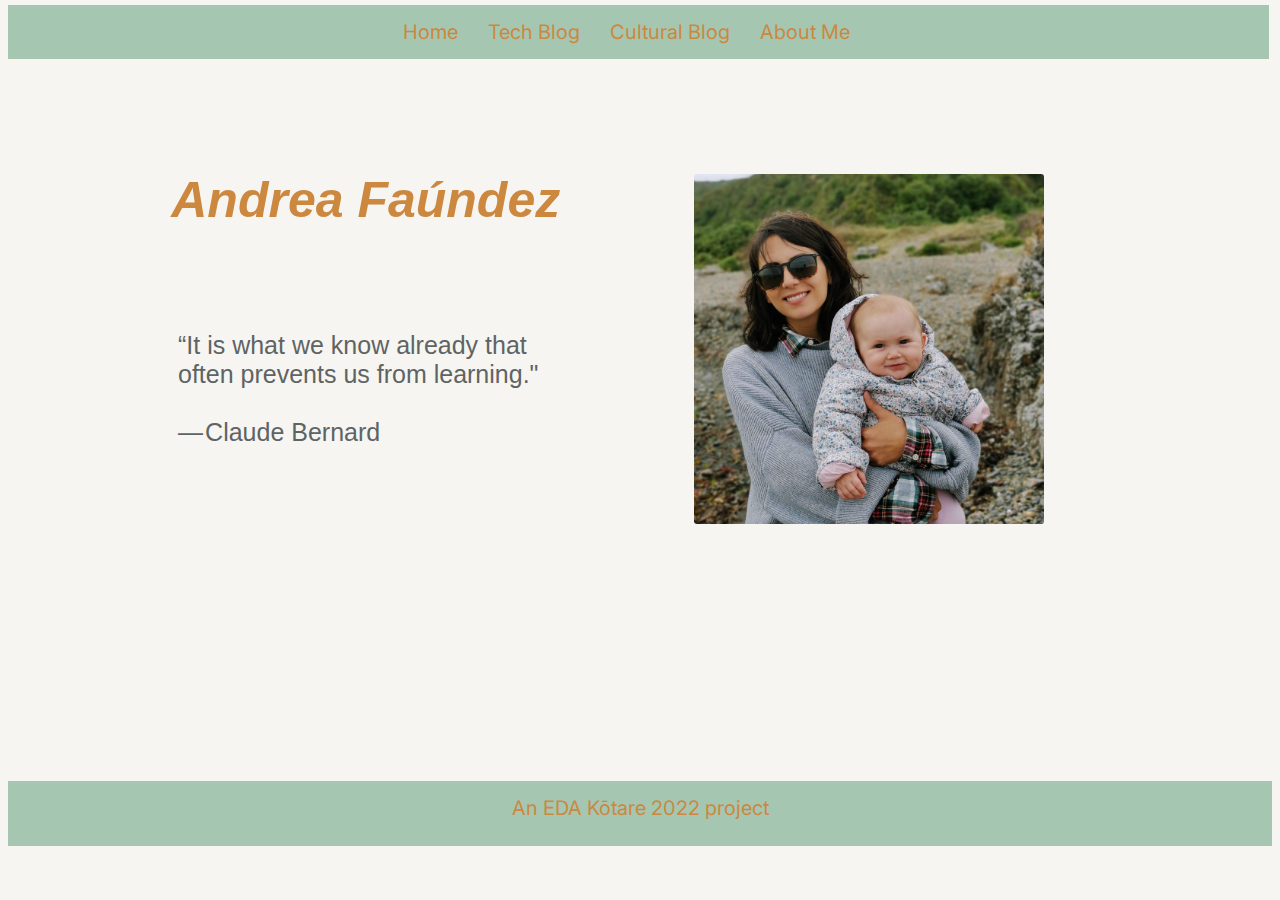
==== index.html @ 386ae407 "change colors" ====
<!DOCTYPE html>
<html>
  <head>
    <title>My EDA Blog</title>
    <meta charset="UTF-8">
    <meta name="viewport" content="width=device-width, initial-scale=1">
    <meta name="description" content="">
    <link href="styles/main.css" rel="stylesheet" type="text/css">
    <link href="http://fonts.cdnfonts.com/css/brandon-grotesque-regular?styles=16714,16715,16710,16711,16709,16712,16713" rel="stylesheet">
    <link rel="preconnect" href="https://fonts.googleapis.com">
    <link href="https://fonts.googleapis.com/css2?family=Inter:wght@100;200;400;700;800;900&display=swap" rel="stylesheet">
    <link rel="preconnect" href="https://fonts.gstatic.com" crossorigin>
  </head>
  
  <body class="index">
    <nav id="navbar" class="nav">
      <ul>
        <li><a target="_self" href="file:///Users/andreafaundez/dev-academy/andrea-faundez.github.io/index.html">Home</a></li>
        <li><a target="_self" href="file:///Users/andreafaundez/dev-academy/andrea-faundez.github.io/blog/tech-blog.html">Tech Blog</a></li>
        <li><a href="#" target="_self">Cultural Blog</a></li>
        <li><a href="#" target="_self">About Me</a></li>
      </ul>
    </nav>

    <header class="header">
      <h1><em>Andrea Faúndez</em></h1>
    </header>
    <main  class="main">
      <h3>“It is what we know already that<br>often prevents us from learning."<br><br>— Claude Bernard</h3>
    </main>
    <img class="smaller-image img" src="img/with-baby-4.jpg" alt="a mum holding her baby on a walk.">

    <footer class="footer">An EDA Kōtare 2022 project</footer>  
    <!-- this is a comment. -->
  
  </body>
</html>
---- styles/main.css ----
html {
  margin: 0px;
  outline: 0px;
}

body {
  background-color: #f7f5f1;
  color: #5e6464;
  font-family: 'Brandon Grotesque Regular', sans-serif;
  font-size: 15pt;
}
/** Index display (grid)**/
.index {
  display:grid;
  grid-template-columns: 1fr 1fr 1fr 1fr 1fr;
  grid-auto-rows: 3.7vh;
}

.nav {
  grid-column-start: 1;
  grid-column-end: 5;
  grid-row: 1;
  background-color: #a5c6b1;
  position: fixed;
  width: 98.5%;
  margin-top: -3px;
  font-family: 'Inter', sans-serif;
}

.header {
  grid-column-start: 1;
  grid-column-end: 4;
  grid-row-start: 2fr;
  grid-row-start: 2;
  grid-row-end: 4;
  margin-top: 5em;
  margin-left: 1.5em;
}

.main {
  grid-column-start: 1;
  grid-column-end: 4;
  grid-row-start: 5;
  grid-row-end: 7;
  margin-top: 8em;
  margin-left: 7em;
}

.img {
  grid-column: 4;
  grid-row-start: 6;
  grid-row-end: 8;
  margin-top: 7em;
}

/** navbar settings **/
#navbar {border-bottom: 2px solid #faf4ea}  

#navbar a {
  float: left;
  color: #cc883e;
  text-align: center;
  padding: 15px;
  text-decoration: none;
}

#navbar a:hover {
  background-color: #faf4ea;
  color: #5e6464;
}

nav ul {
   list-style: none;
   margin: 0px 5px 10px;
   padding: 0px;
   font-family: 'Inter', sans-serif;
}

nav li {
   display: inline;
   color: #cc883e;
   position: relative;
   left: 30%;
   font-family: 'Inter', sans-serif;
}

/** image settings **/
.smaller-image {
  width: 350px;
  margin: auto;
  border-radius: 3px;
}
.bigger-image {
  width: 700px;
  margin: auto;
  border-radius: 3px;
  margin-left: 10%;
}

.long-image {
  width: 350px;
  margin: 40px;
}

.medium-image {
  width: 500px;
  margin: 10px;
}

/** Text settings **/
h1 {
   font-size: 50px;
   margin: 30px;
   color: #cc883e;
   text-align: center;
}

h2 {
   font-size: 40px;
   margin: 30px;
   text-align: center;
}

h3 {
   font-size: 25px;
   font-weight: lighter;
   margin: 30px;
}

p { 
  color: #5e6464;
}

/** Blogs display (grid) **/
.blog {
  display:grid;
  grid-template-columns: 1fr 1fr;
  grid-auto-rows: 30px;
}

.section {
  grid-column-start: 1;  
  grid-row-start: 3;
  margin-top: 5em;
  margin-left: 1.5em;
}

.article-1 {
  grid-column-start: 2;
  grid-row-start: 2;
  margin-top: 8em;
}

.article-2 {
  grid-column-start: 1;
  grid-row-start: 8;
  margin-top: 8em;
  margin-left: 7em;
}

.article-3 {
  grid-column-start: 2;
  grid-row-start: 8;
  margin-top: 8em;
  margin-left: 7em;
}

.credits {
  font-size: 12px;
  margin-top: 0.2px;
  color: rgb(140, 136, 136)
}

.credits a {
  color: #7b7e7e;
}

.credits a:hover {
  color: #bbbebe;
}

.article-name {
  margin-top: 1px;
  margin-bottom: 0.5px;
  margin-left: -3px;
}

.article-description {
  margin-top: 0.5px;
  margin-bottom: 1px; 
}

.read-more {
  font-weight: bold;
  text-decoration: none;
  text-transform: uppercase;
  color: #cb8f8d;
}

/** articles display **/
.article-display {
  display:grid;
  grid-row: auto;
}

.h2 {
  grid-row-start: 3;
  margin-top: 5em;
  margin-left: 1.5em;
}

.p {
  grid-row-start: 4;
  margin-top: 5em;
  color: #5e6464;
  margin-left: 70px;
  margin-right: 90px;
}

.ul {
  list-style: disc;
  list-style-position: outside;
  color: #5e6464;
}

#photo-gallery {
  display: grid;
  grid-template-areas: "photo-1 photo-2"
                       "text-1 text-2"
                       "photo-3 photo-4"
                       "text-3 text-4";
  grid-template-columns: 1fr 1fr;
  grid-template-rows: 4fr 0.5fr 2.5fr 1fr;
}

#photo-gallery > photo-1 {
  grid-area: photo-1;
}

#photo-gallery > photo-2 {
  grid-area: photo-2;
}

#photo-gallery > text-1 {
  grid-area: text-1;
}

#photo-gallery > text-2 {
  grid-area: text-2;
}

#photo-gallery > photo-3 {
  grid-area: photo-3;
}

#photo-gallery > photo-4 {
  grid-area: photo-4;
}

#photo-gallery > text-3 {
  grid-area: text-3;
}

#photo-gallery > text-4 {
  grid-area: text-4;
}

/** Footer settings **/
footer{ 
   margin-top: 17em;
   padding-top: 1em;
   padding-bottom: 3.3em;
   text-align: center;
   color: #cc883e;
   font-family: 'Inter', sans-serif;
}

.footer {
  grid-column-start: 1;
  grid-column-end: 7;
  grid-row: 14;
  padding-top: 15px;
  padding-bottom: 50px;
  margin-bottom: -3px;
  background-color: #a5c6b1;
}

.footer-article {
  grid-column-start: 1;
  grid-column-end: 7;
  grid-row: 17;
  padding-top: 15px;
  padding-bottom: 20px;
  margin-bottom: -3px;
  background-color: #a5c6b1;
}
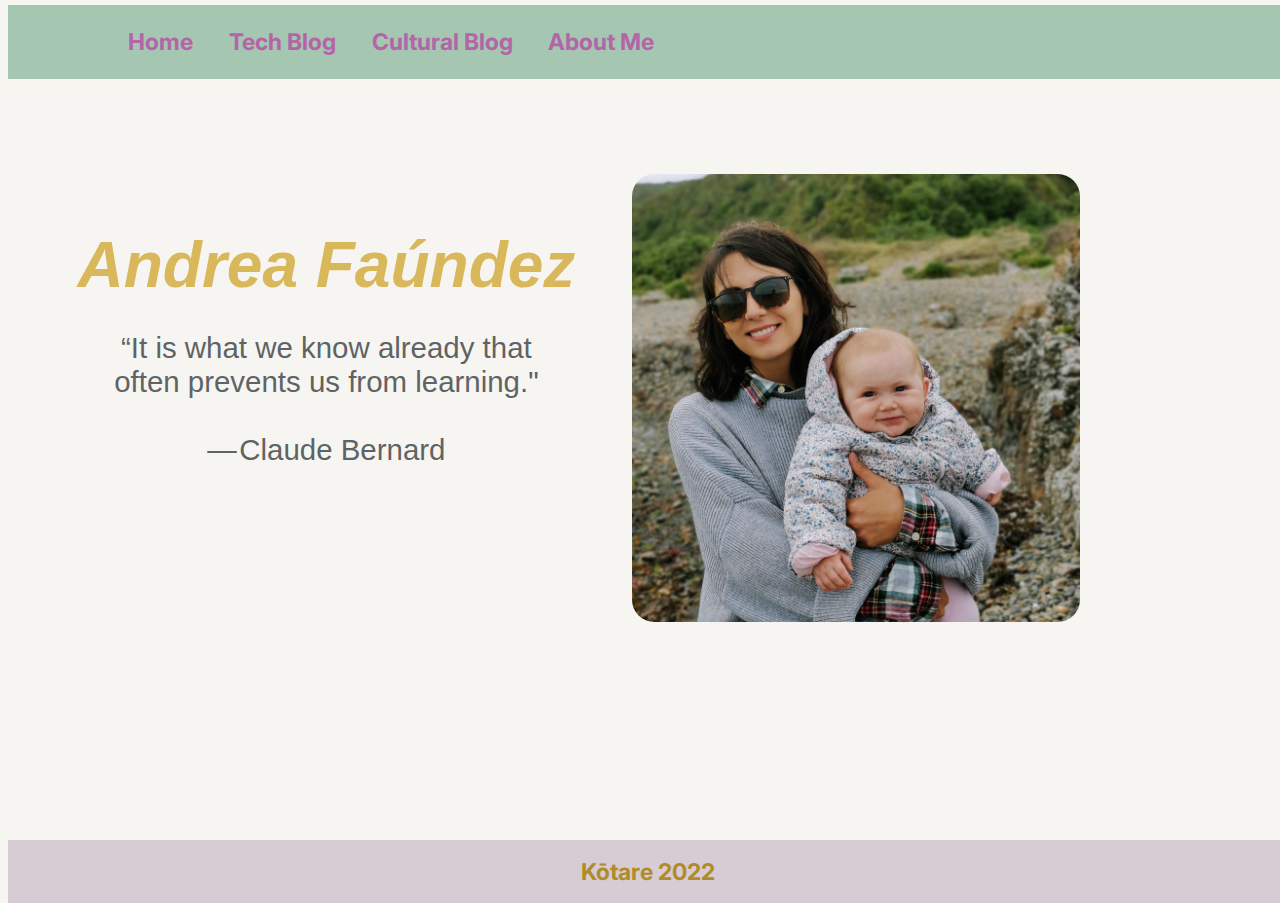
==== commit a4b6d04d: "change px for % em and vw" ====
--- a/index.html
+++ b/index.html
@@ -21,16 +21,14 @@
         <li><a href="#" target="_self">About Me</a></li>
       </ul>
     </nav>
-
-    <header class="header">
-      <h1><em>Andrea Faúndez</em></h1>
-    </header>
-    <main  class="main">
-      <h3>“It is what we know already that<br>often prevents us from learning."<br><br>— Claude Bernard</h3>
-    </main>
+    <text class="header">
+      <h1><em>Andrea Faúndez</em></h1> 
+    <h3>“It is what we know already that<br>often prevents us from learning."<br><br>— Claude Bernard</h3>
+    </text>
+    
     <img class="smaller-image img" src="img/with-baby-4.jpg" alt="a mum holding her baby on a walk.">
-
-    <footer class="footer">An EDA Kōtare 2022 project</footer>  
+    
+    <footer class="footer-home">Kōtare 2022</footer>  
     <!-- this is a comment. -->
   
   </body>
--- a/styles/main.css
+++ b/styles/main.css
@@ -7,10 +7,11 @@
   background-color: #f7f5f1;
   color: #5e6464;
   font-family: 'Brandon Grotesque Regular', sans-serif;
-  font-size: 15pt;
+  font-size: 1.8vw;
 }
 /** Index display (grid)**/
 .index {
+  width: 100vw;
   display:grid;
   grid-template-columns: 1fr 1fr 1fr 1fr 1fr;
   grid-auto-rows: 3.7vh;
@@ -22,9 +23,12 @@
   grid-row: 1;
   background-color: #a5c6b1;
   position: fixed;
-  width: 98.5%;
+  padding-left: 1.2vw;
+  padding-right: 1.2vw;
+  width: 100%;
   margin-top: -3px;
   font-family: 'Inter', sans-serif;
+  font-weight: bold;
 }
 
 .header {
@@ -33,45 +37,55 @@
   grid-row-start: 2fr;
   grid-row-start: 2;
   grid-row-end: 4;
-  margin-top: 5em;
-  margin-left: 1.5em;
-}
-
-.main {
-  grid-column-start: 1;
-  grid-column-end: 4;
-  grid-row-start: 5;
-  grid-row-end: 7;
-  margin-top: 8em;
-  margin-left: 7em;
+  margin-top: 18vh;
+  margin-left: 1vw;
 }
 
 .img {
+  width: 35vw;
   grid-column: 4;
   grid-row-start: 6;
   grid-row-end: 8;
-  margin-top: 7em;
+  margin-top: 17vh;
+}
+
+.footer-home {
+  grid-column-start: 1;
+  grid-column-end: 7;
+  grid-row-start: 26;
+  padding-top: 2vh;
+  padding-bottom: 5vh;
 }
 
 /** navbar settings **/
-#navbar {border-bottom: 2px solid #faf4ea}  
+#navbar {
+  border-bottom: 2px solid #faf4ea;
+  padding-left: 1.2vw;
+  padding-right: 1.2vw;
+  margin-top: -3px;
+}  
 
 #navbar a {
-  float: left;
-  color: #cc883e;
+  color: #b464a8;
   text-align: center;
-  padding: 15px;
+  padding-left: 1.2vw;
+  padding-right: 1.2vw;
+  margin-top: -3px;
   text-decoration: none;
 }
 
 #navbar a:hover {
   background-color: #faf4ea;
   color: #5e6464;
+  padding-top: 2%;
+  padding-bottom: 2%;
+  padding-left: 1.2vw;
+  padding-right: 1.2vw;
+  margin-top: -3px;
 }
 
 nav ul {
    list-style: none;
-   margin: 0px 5px 10px;
    padding: 0px;
    font-family: 'Inter', sans-serif;
 }
@@ -80,51 +94,54 @@
    display: inline;
    color: #cc883e;
    position: relative;
-   left: 30%;
+   left: 7vw;
    font-family: 'Inter', sans-serif;
 }
 
 /** image settings **/
 .smaller-image {
-  width: 350px;
+  width: 35vw;
   margin: auto;
-  border-radius: 3px;
+  border-radius: 5%
 }
 .bigger-image {
-  width: 700px;
+  width: 65vw;
   margin: auto;
-  border-radius: 3px;
-  margin-left: 10%;
+  border-radius: 2%;
+  margin-left: 5%;
 }
 
 .long-image {
-  width: 350px;
-  margin: 40px;
+  width: 33vw;
+  margin-left: 5%;
 }
 
 .medium-image {
-  width: 500px;
-  margin: 10px;
+  width: 45vw;
+  margin-top: 5%;
+  margin-left: 1%;
 }
 
 /** Text settings **/
 h1 {
-   font-size: 50px;
-   margin: 30px;
-   color: #cc883e;
+   font-size: 5vw;
+   margin: 4%;
+   color: #d9b85c;
    text-align: center;
 }
 
 h2 {
-   font-size: 40px;
-   margin: 30px;
+   font-size: 4vw;
+   margin: 4%;
    text-align: center;
+   font-family: 'Inter', sans-serif;
+
 }
 
 h3 {
-   font-size: 25px;
+   font-size: 2.3vw;
    font-weight: lighter;
-   margin: 30px;
+   text-align: center;
 }
 
 p { 
@@ -166,7 +183,7 @@
 }
 
 .credits {
-  font-size: 12px;
+  font-size: 0.9em;
   margin-top: 0.2px;
   color: rgb(140, 136, 136)
 }
@@ -180,14 +197,15 @@
 }
 
 .article-name {
-  margin-top: 1px;
-  margin-bottom: 0.5px;
-  margin-left: -3px;
+  margin-bottom: 0.3em;
+  text-align: left;
+  color:#353e3e;
+  font-family: 'Inter', sans-serif;
 }
 
 .article-description {
-  margin-top: 0.5px;
-  margin-bottom: 1px; 
+  margin-top: -0.3em;
+  margin-bottom: 0.5em; 
 }
 
 .read-more {
@@ -195,7 +213,17 @@
   text-decoration: none;
   text-transform: uppercase;
   color: #cb8f8d;
-}
+  font-family: 'Inter', sans-serif;
+}
+
+.footer-tech { 
+  grid-column-start: 1;
+  grid-column-end: 7;
+  grid-row-start: 22;
+  padding-top: 2vh;
+  padding-bottom: 4vh;
+}
+
 
 /** articles display **/
 .article-display {
@@ -213,14 +241,8 @@
   grid-row-start: 4;
   margin-top: 5em;
   color: #5e6464;
-  margin-left: 70px;
-  margin-right: 90px;
-}
-
-.ul {
-  list-style: disc;
-  list-style-position: outside;
-  color: #5e6464;
+  margin-left: 7%;
+  margin-right: 8%;
 }
 
 #photo-gallery {
@@ -265,34 +287,23 @@
   grid-area: text-4;
 }
 
+.footer-article {
+  grid-column-start: 1;
+  grid-column-end: 7;
+  grid-row: 25;
+  padding-top: 2vh;
+  padding-bottom: 3vh;
+  margin-bottom: -10px;
+}
+
 /** Footer settings **/
-footer{ 
-   margin-top: 17em;
-   padding-top: 1em;
-   padding-bottom: 3.3em;
-   text-align: center;
-   color: #cc883e;
-   font-family: 'Inter', sans-serif;
-}
-
-.footer {
-  grid-column-start: 1;
-  grid-column-end: 7;
-  grid-row: 14;
-  padding-top: 15px;
-  padding-bottom: 50px;
-  margin-bottom: -3px;
-  background-color: #a5c6b1;
-}
-
-.footer-article {
-  grid-column-start: 1;
-  grid-column-end: 7;
-  grid-row: 17;
-  padding-top: 15px;
-  padding-bottom: 20px;
-  margin-bottom: -3px;
-  background-color: #a5c6b1;
-}
-
-
+footer {
+  background-color:#d7cbd4;
+  color:#b08c28;
+  font-family: 'Inter', sans-serif;
+  text-align: center;
+  font-family: 'Inter', sans-serif;
+  font-weight: bold;
+}
+
+
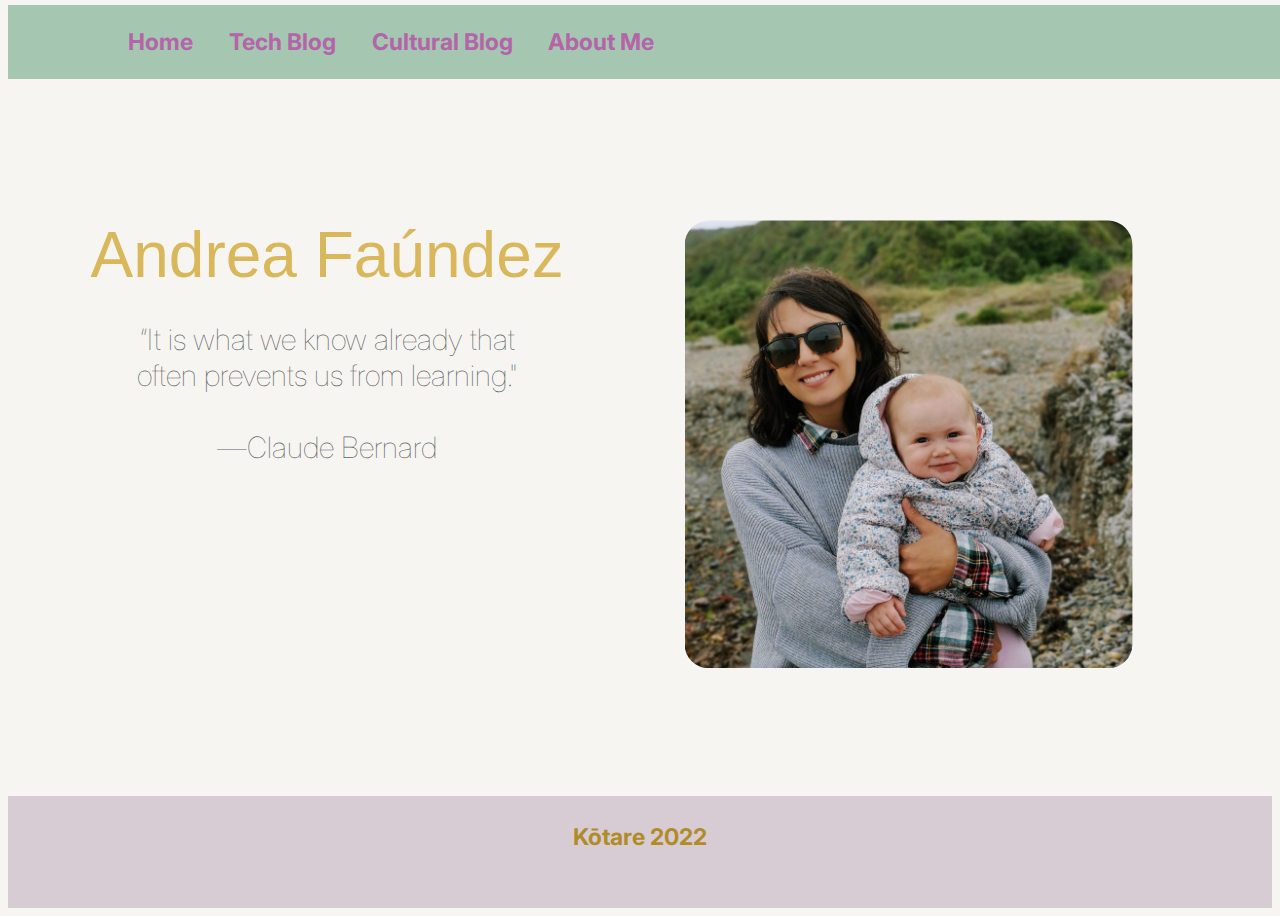
==== commit 3247adb3: "nest grid in grid" ====
--- a/index.html
+++ b/index.html
@@ -12,7 +12,7 @@
     <link rel="preconnect" href="https://fonts.gstatic.com" crossorigin>
   </head>
   
-  <body class="index">
+  <body id="body-grid">
     <nav id="navbar" class="nav">
       <ul>
         <li><a target="_self" href="file:///Users/andreafaundez/dev-academy/andrea-faundez.github.io/index.html">Home</a></li>
@@ -21,14 +21,18 @@
         <li><a href="#" target="_self">About Me</a></li>
       </ul>
     </nav>
-    <text class="header">
-      <h1><em>Andrea Faúndez</em></h1> 
-    <h3>“It is what we know already that<br>often prevents us from learning."<br><br>— Claude Bernard</h3>
-    </text>
+    <main id="inner-grid">
+      <text class="header">
+        <h1>Andrea Faúndez</h1> 
+
+        <h3>“It is what we know already that<br>often prevents us from learning."<br><br>— Claude Bernard</h3>
+      </text>
+
+      <img class="home-image" src="img/with-baby-4.jpg" alt="a mum holding her baby on a walk.">
+
+    </main>
     
-    <img class="smaller-image img" src="img/with-baby-4.jpg" alt="a mum holding her baby on a walk.">
-    
-    <footer class="footer-home">Kōtare 2022</footer>  
+    <footer>Kōtare 2022</footer>  
     <!-- this is a comment. -->
   
   </body>
--- a/styles/main.css
+++ b/styles/main.css
@@ -6,56 +6,52 @@
 body {
   background-color: #f7f5f1;
   color: #5e6464;
-  font-family: 'Brandon Grotesque Regular', sans-serif;
+  font-family: 'Inter', sans-serif;
+  font-weight: lighter;
   font-size: 1.8vw;
+  height: 100vh;
 }
 /** Index display (grid)**/
-.index {
-  width: 100vw;
-  display:grid;
-  grid-template-columns: 1fr 1fr 1fr 1fr 1fr;
-  grid-auto-rows: 3.7vh;
-}
-
-.nav {
-  grid-column-start: 1;
-  grid-column-end: 5;
-  grid-row: 1;
+#body-grid {
+  display: grid;
+  grid-template-rows: minmax(min-content max-content) minmax(min-content max-content) minmax(min-content max-content);
+  grid-gap: 8vh;
+}
+
+#body-grid > nav {
   background-color: #a5c6b1;
+  font-family: 'Inter', sans-serif;
+  font-weight: bold;
   position: fixed;
   padding-left: 1.2vw;
   padding-right: 1.2vw;
   width: 100%;
-  margin-top: -3px;
-  font-family: 'Inter', sans-serif;
-  font-weight: bold;
-}
-
-.header {
-  grid-column-start: 1;
-  grid-column-end: 4;
-  grid-row-start: 2fr;
-  grid-row-start: 2;
-  grid-row-end: 4;
+}
+
+#body-grid > main {
   margin-top: 18vh;
   margin-left: 1vw;
 }
 
-.img {
-  width: 35vw;
-  grid-column: 4;
-  grid-row-start: 6;
-  grid-row-end: 8;
-  margin-top: 17vh;
-}
-
-.footer-home {
-  grid-column-start: 1;
-  grid-column-end: 7;
-  grid-row-start: 26;
-  padding-top: 2vh;
-  padding-bottom: 5vh;
-}
+#body-grid > footer {
+  padding-top: 3vh;
+  padding-bottom: 3vh;
+}
+
+#inner-grid {
+  display: grid;
+  grid-template-columns: 1fr 1fr;
+  grid-gap: 2vw;
+}
+
+#inner-grid > text {
+  padding: 2vw;
+}
+
+#inner-grid > img {
+  padding: 2vw;
+}
+
 
 /** navbar settings **/
 #navbar {
@@ -92,18 +88,26 @@
 
 nav li {
    display: inline;
-   color: #cc883e;
+   color: #b464a8;
    position: relative;
    left: 7vw;
    font-family: 'Inter', sans-serif;
 }
 
+
 /** image settings **/
+.home-image {
+  width: 35vw;
+  margin-top: 4%;
+  border-radius: 10%;
+}
+
 .smaller-image {
   width: 35vw;
-  margin: auto;
-  border-radius: 5%
-}
+  margin-top: 4%;
+  border-radius: 5%;
+}
+
 .bigger-image {
   width: 65vw;
   margin: auto;
@@ -112,12 +116,12 @@
 }
 
 .long-image {
-  width: 33vw;
+  width: 25vw;
   margin-left: 5%;
 }
 
 .medium-image {
-  width: 45vw;
+  width: 35vw;
   margin-top: 5%;
   margin-left: 1%;
 }
@@ -125,6 +129,8 @@
 /** Text settings **/
 h1 {
    font-size: 5vw;
+   font-family: 'Brandon Grotesque Regular', sans-serif;
+   font-weight: 200;
    margin: 4%;
    color: #d9b85c;
    text-align: center;
@@ -135,7 +141,6 @@
    margin: 4%;
    text-align: center;
    font-family: 'Inter', sans-serif;
-
 }
 
 h3 {
@@ -148,11 +153,27 @@
   color: #5e6464;
 }
 
-/** Blogs display (grid) **/
+/** Tech Blog display (grid) **/
+#inner-grid-tech {
+  display: grid;
+  grid-template-columns: 1fr 1fr;
+  grid-gap: 2vw;
+}
+
+#inner-grid > header {
+  padding: 2vw;
+}
+
+#inner-grid > article {
+  padding: 2vw;
+}
+
+
+/** Cultural Blog display (grid) **/
 .blog {
   display:grid;
   grid-template-columns: 1fr 1fr;
-  grid-auto-rows: 30px;
+  grid-auto-rows: auto;
 }
 
 .section {
@@ -216,84 +237,35 @@
   font-family: 'Inter', sans-serif;
 }
 
-.footer-tech { 
-  grid-column-start: 1;
-  grid-column-end: 7;
-  grid-row-start: 22;
-  padding-top: 2vh;
-  padding-bottom: 4vh;
-}
-
 
 /** articles display **/
-.article-display {
-  display:grid;
-  grid-row: auto;
-}
-
-.h2 {
-  grid-row-start: 3;
-  margin-top: 5em;
-  margin-left: 1.5em;
-}
-
-.p {
+#inner-grid-gallery-photo {
+  display: grid;
+  grid-template-columns: 1fr 1fr;
+  grid-gap: 1vw;
+}
+
+#inner-grid-gallery-photo > div {
+  padding: 0.5vh 3vw;
+  margin: 2% -2% -15% -6%;
+}
+
+.article-text {
   grid-row-start: 4;
   margin-top: 5em;
   color: #5e6464;
-  margin-left: 7%;
-  margin-right: 8%;
-}
-
-#photo-gallery {
-  display: grid;
-  grid-template-areas: "photo-1 photo-2"
-                       "text-1 text-2"
-                       "photo-3 photo-4"
-                       "text-3 text-4";
-  grid-template-columns: 1fr 1fr;
-  grid-template-rows: 4fr 0.5fr 2.5fr 1fr;
-}
-
-#photo-gallery > photo-1 {
-  grid-area: photo-1;
-}
-
-#photo-gallery > photo-2 {
-  grid-area: photo-2;
-}
-
-#photo-gallery > text-1 {
-  grid-area: text-1;
-}
-
-#photo-gallery > text-2 {
-  grid-area: text-2;
-}
-
-#photo-gallery > photo-3 {
-  grid-area: photo-3;
-}
-
-#photo-gallery > photo-4 {
-  grid-area: photo-4;
-}
-
-#photo-gallery > text-3 {
-  grid-area: text-3;
-}
-
-#photo-gallery > text-4 {
-  grid-area: text-4;
-}
-
-.footer-article {
-  grid-column-start: 1;
-  grid-column-end: 7;
-  grid-row: 25;
-  padding-top: 2vh;
-  padding-bottom: 3vh;
-  margin-bottom: -10px;
+  margin-left: 10%;
+  margin-right: 10%;
+}
+
+ls {
+  list-style:disc;
+  list-style-position: outside;
+  display:list-item;
+}
+
+.explanation {
+  font-style: italic;
 }
 
 /** Footer settings **/
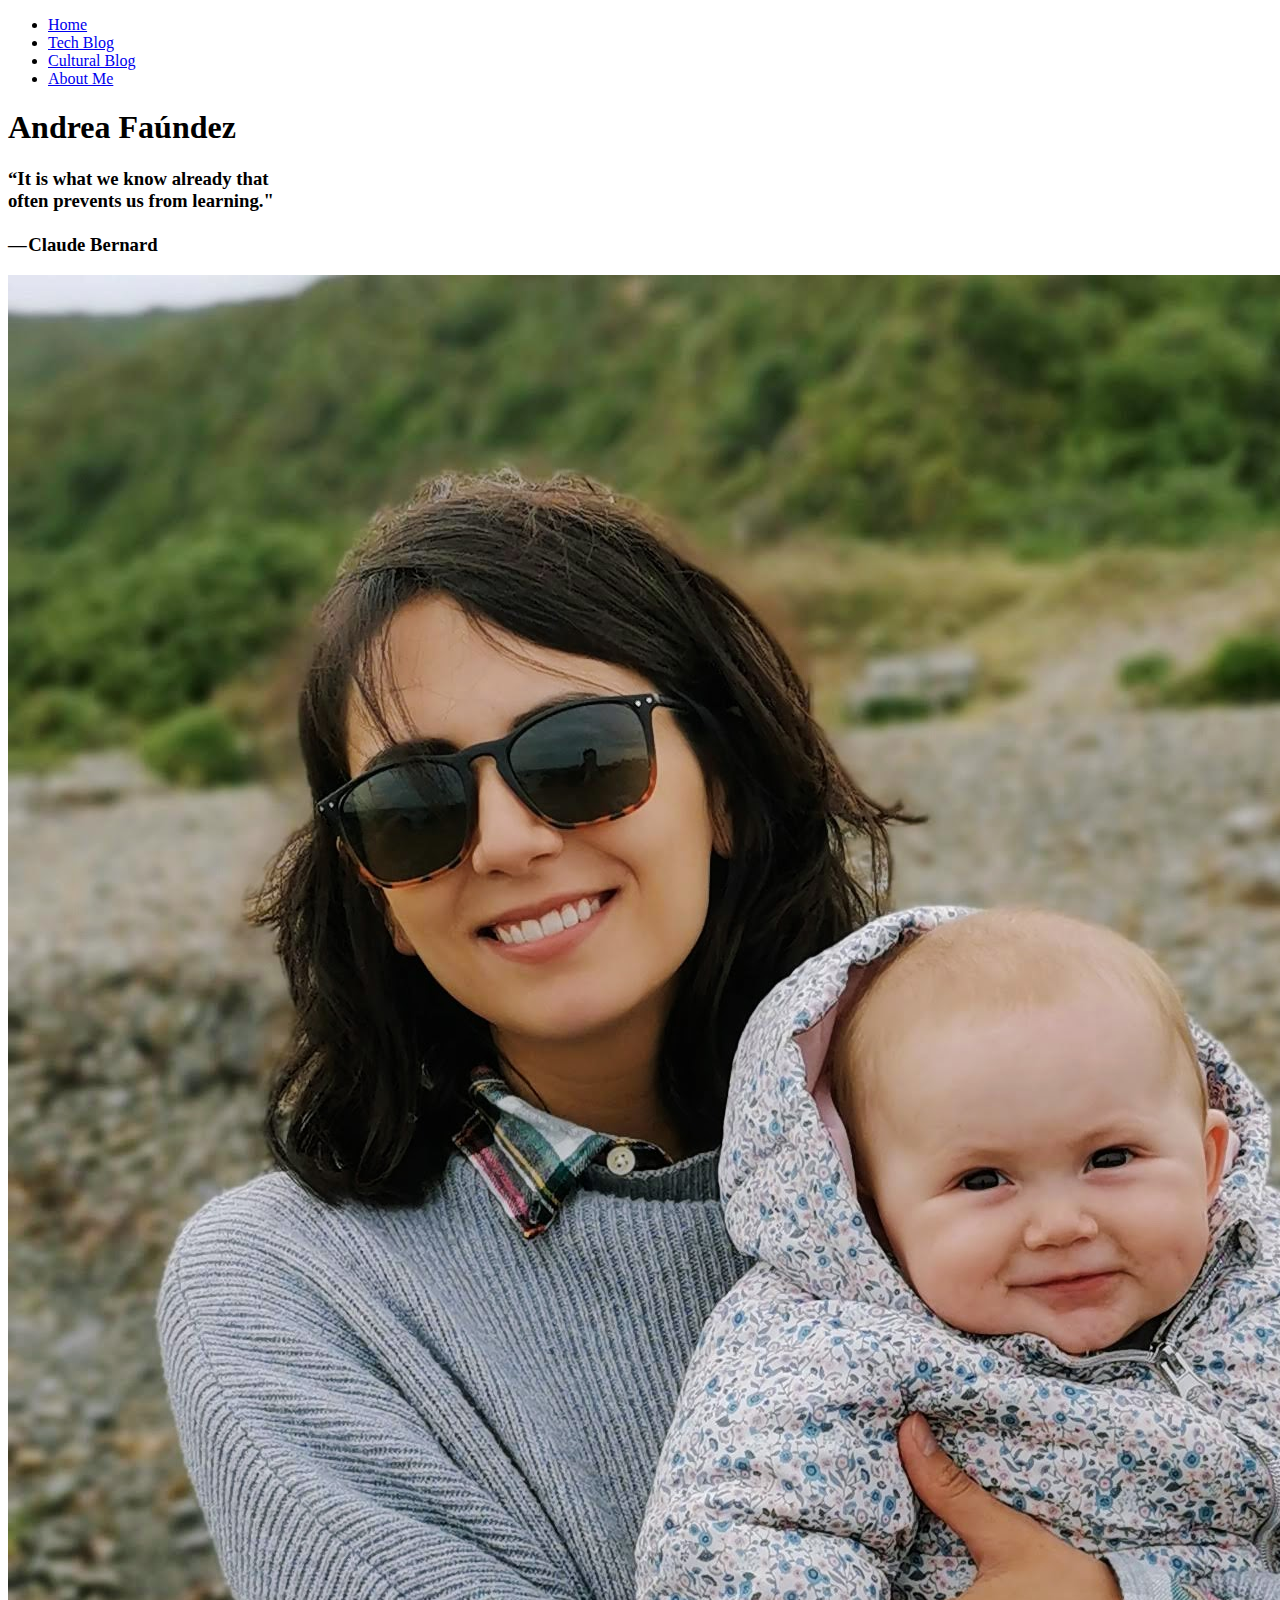
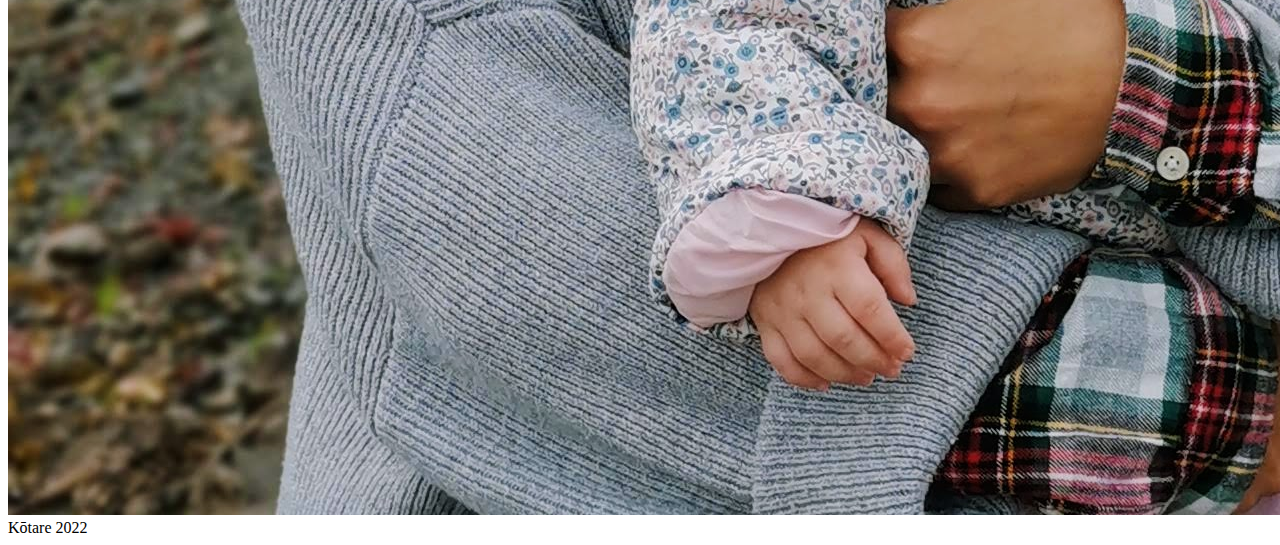
==== commit 44e4df83: "add media query to improve display" ====
--- a/index.html
+++ b/index.html
@@ -5,7 +5,7 @@
     <meta charset="UTF-8">
     <meta name="viewport" content="width=device-width, initial-scale=1">
     <meta name="description" content="">
-    <link href="styles/main.css" rel="stylesheet" type="text/css">
+    <link href="../andrea-faundez.github.io/styles/main.css" rel="stylesheet" type="text/css">
     <link href="http://fonts.cdnfonts.com/css/brandon-grotesque-regular?styles=16714,16715,16710,16711,16709,16712,16713" rel="stylesheet">
     <link rel="preconnect" href="https://fonts.googleapis.com">
     <link href="https://fonts.googleapis.com/css2?family=Inter:wght@100;200;400;700;800;900&display=swap" rel="stylesheet">
@@ -15,8 +15,8 @@
   <body id="body-grid">
     <nav id="navbar" class="nav">
       <ul>
-        <li><a target="_self" href="file:///Users/andreafaundez/dev-academy/andrea-faundez.github.io/index.html">Home</a></li>
-        <li><a target="_self" href="file:///Users/andreafaundez/dev-academy/andrea-faundez.github.io/blog/tech-blog.html">Tech Blog</a></li>
+        <li><a target="_self" href="https://andrea-faundez.github.io/index.html">Home</a></li>
+        <li><a target="_self" href="https://andrea-faundez.github.io/blog/tech-blog.html">Tech Blog</a></li>
         <li><a href="#" target="_self">Cultural Blog</a></li>
         <li><a href="#" target="_self">About Me</a></li>
       </ul>
@@ -28,7 +28,7 @@
         <h3>“It is what we know already that<br>often prevents us from learning."<br><br>— Claude Bernard</h3>
       </text>
 
-      <img class="home-image" src="img/with-baby-4.jpg" alt="a mum holding her baby on a walk.">
+      <img class="home-image" src="https://andrea-faundez.github.io/img/with-baby-4.jpg" alt="a mum holding her baby on a walk.">
 
     </main>
     
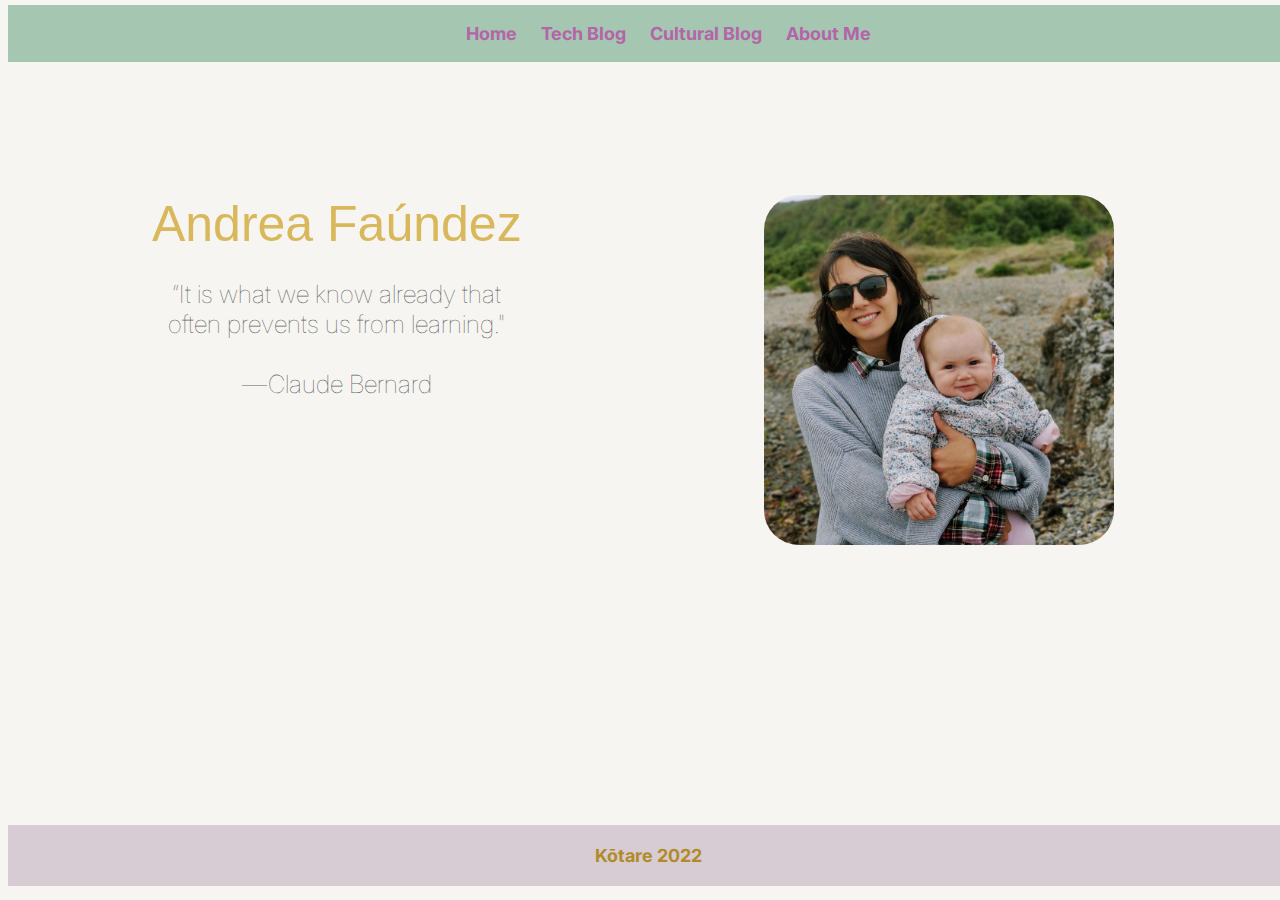
==== commit 0c87fae5: "writes about-me and Identity-Values-and Strengths-Exploration" ====
--- a/index.html
+++ b/index.html
@@ -5,7 +5,7 @@
     <meta charset="UTF-8">
     <meta name="viewport" content="width=device-width, initial-scale=1">
     <meta name="description" content="">
-    <link href="../andrea-faundez.github.io/styles/main.css" rel="stylesheet" type="text/css">
+    <link href="https://andrea-faundez.github.io/styles/main.css" rel="stylesheet" type="text/css">
     <link href="http://fonts.cdnfonts.com/css/brandon-grotesque-regular?styles=16714,16715,16710,16711,16709,16712,16713" rel="stylesheet">
     <link rel="preconnect" href="https://fonts.googleapis.com">
     <link href="https://fonts.googleapis.com/css2?family=Inter:wght@100;200;400;700;800;900&display=swap" rel="stylesheet">
@@ -17,19 +17,16 @@
       <ul>
         <li><a target="_self" href="https://andrea-faundez.github.io/index.html">Home</a></li>
         <li><a target="_self" href="https://andrea-faundez.github.io/blog/tech-blog.html">Tech Blog</a></li>
-        <li><a href="#" target="_self">Cultural Blog</a></li>
-        <li><a href="#" target="_self">About Me</a></li>
+        <li><a target="_self" href="https://andrea-faundez.github.io/blog/cultural-blog.html">Cultural Blog</a></li>
+        <li><a target="_self" href="https://andrea-faundez.github.io/blog/about-me.html">About Me</a></li>
       </ul>
     </nav>
     <main id="inner-grid">
       <text class="header">
         <h1>Andrea Faúndez</h1> 
-
-        <h3>“It is what we know already that<br>often prevents us from learning."<br><br>— Claude Bernard</h3>
+        <h3 class="h3">“It is what we know already that<br>often prevents us from learning."<br><br>— Claude Bernard</h3>
       </text>
-
       <img class="home-image" src="https://andrea-faundez.github.io/img/with-baby-4.jpg" alt="a mum holding her baby on a walk.">
-
     </main>
     
     <footer>Kōtare 2022</footer>  
